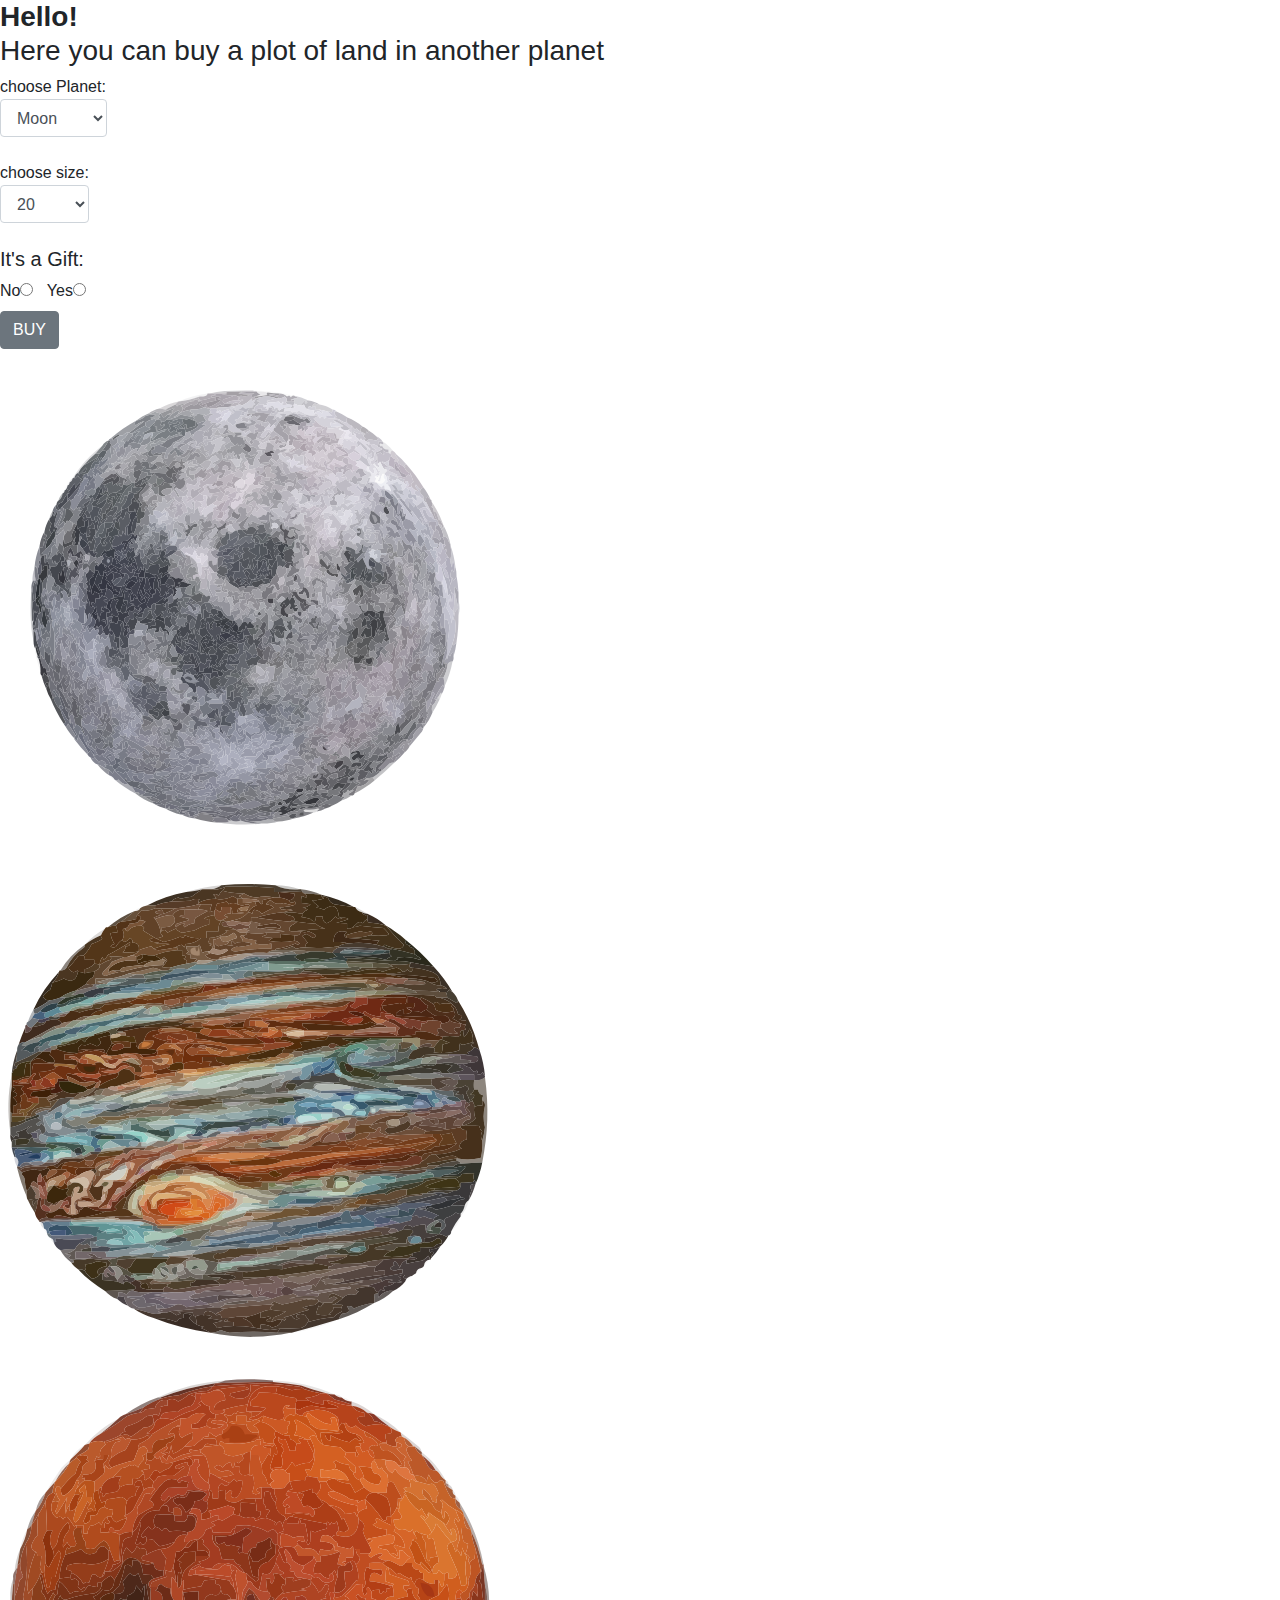
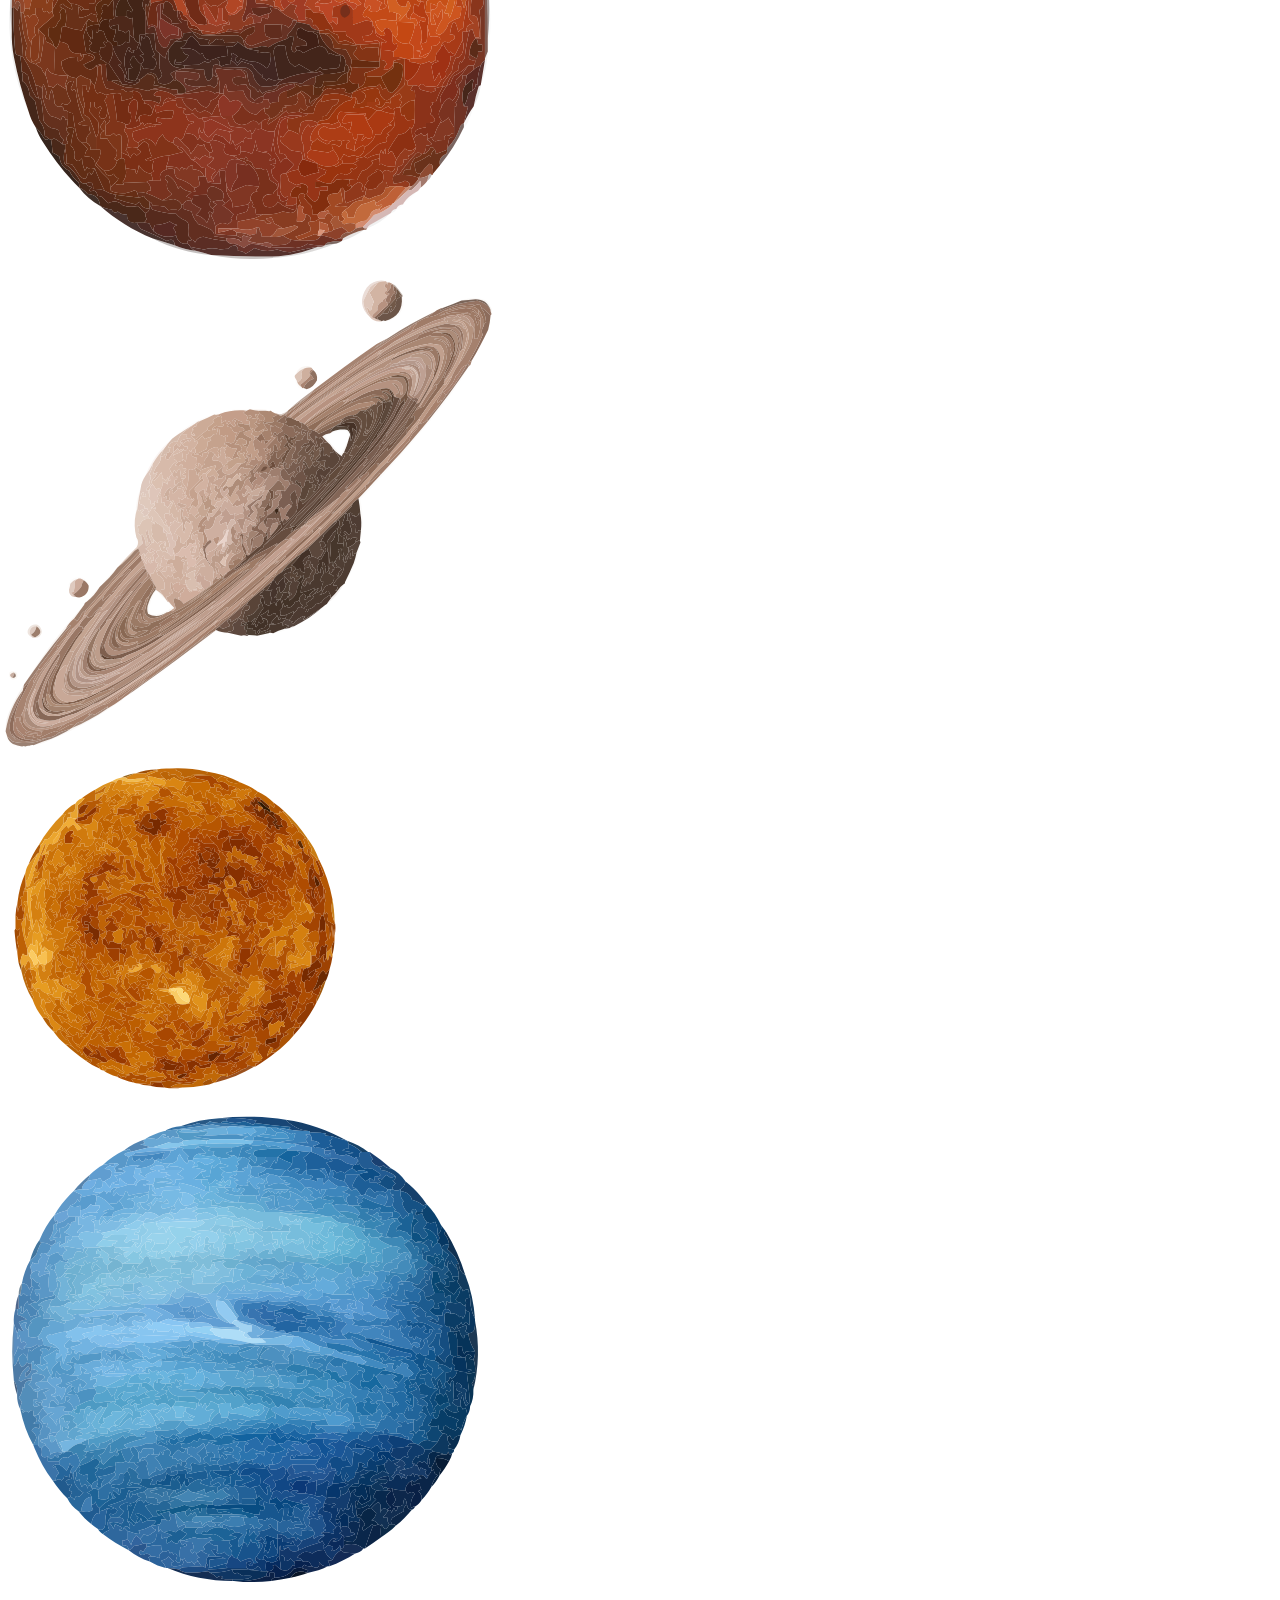
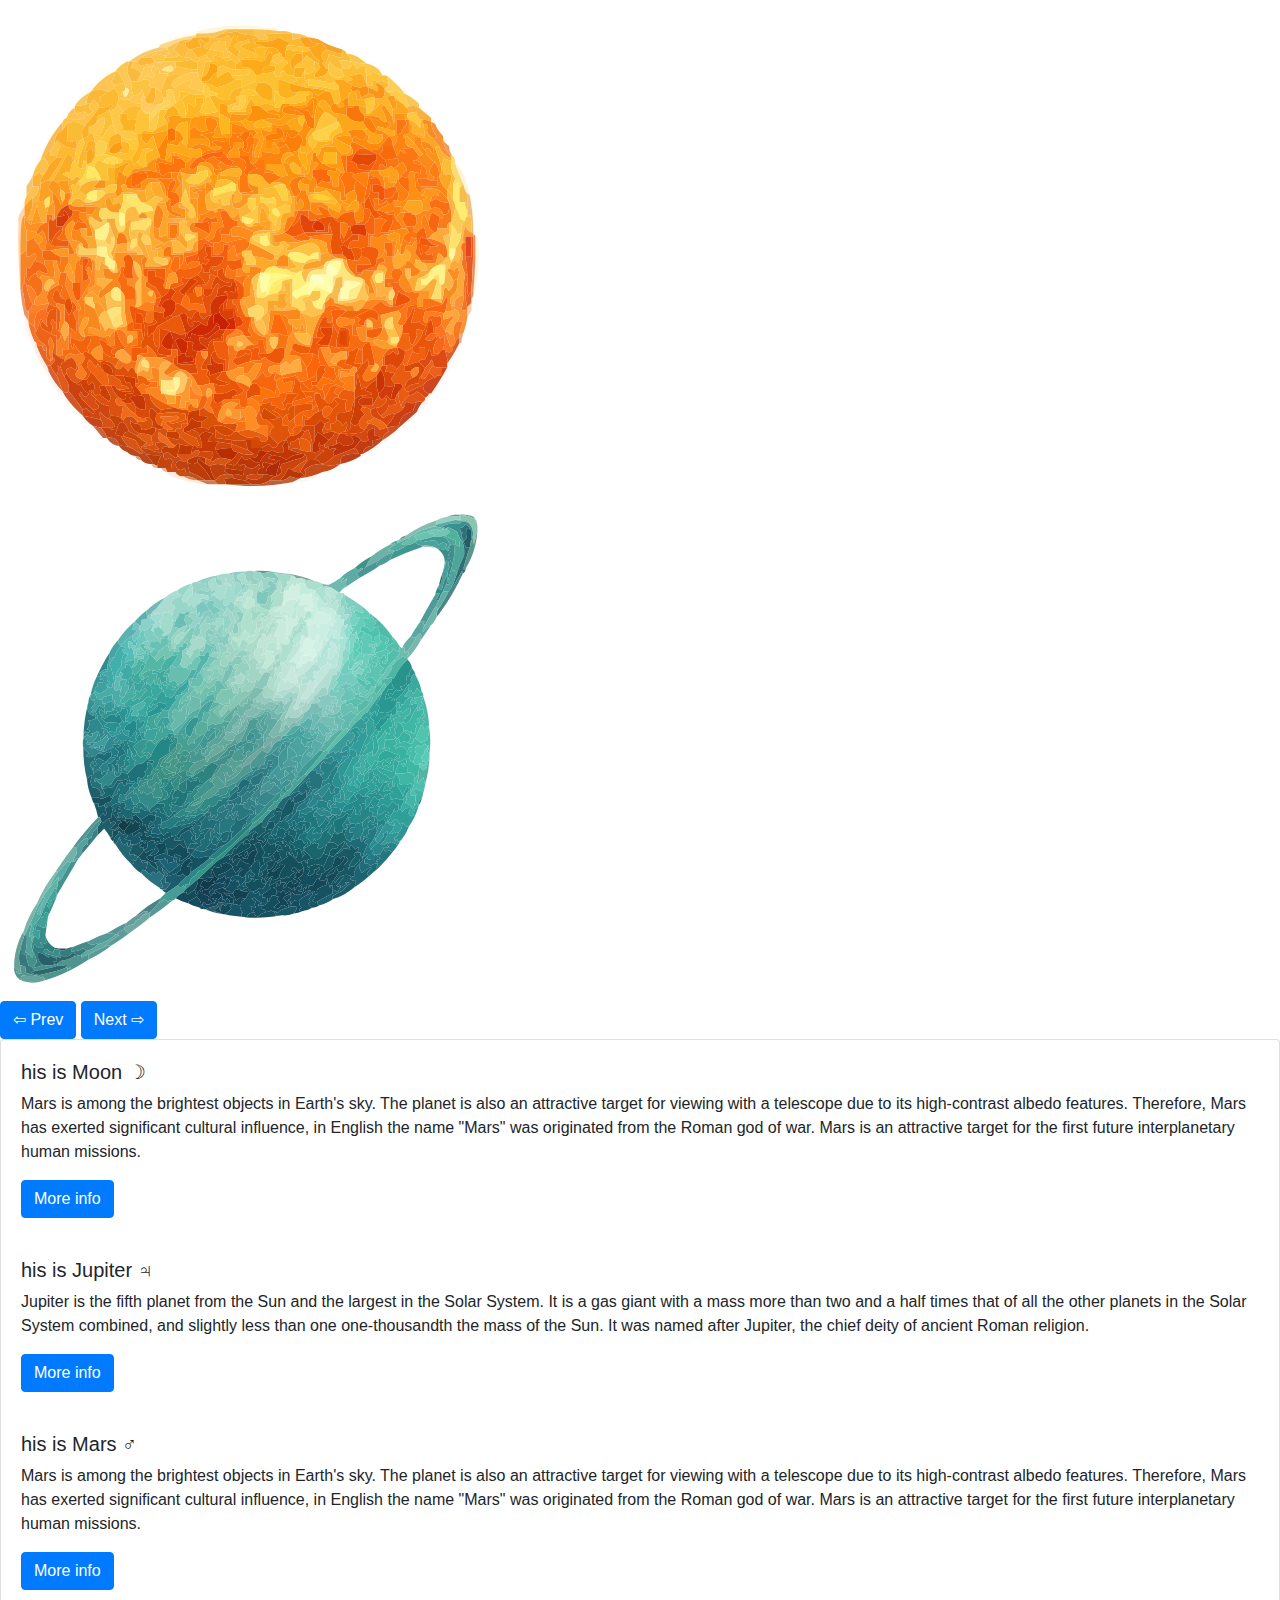
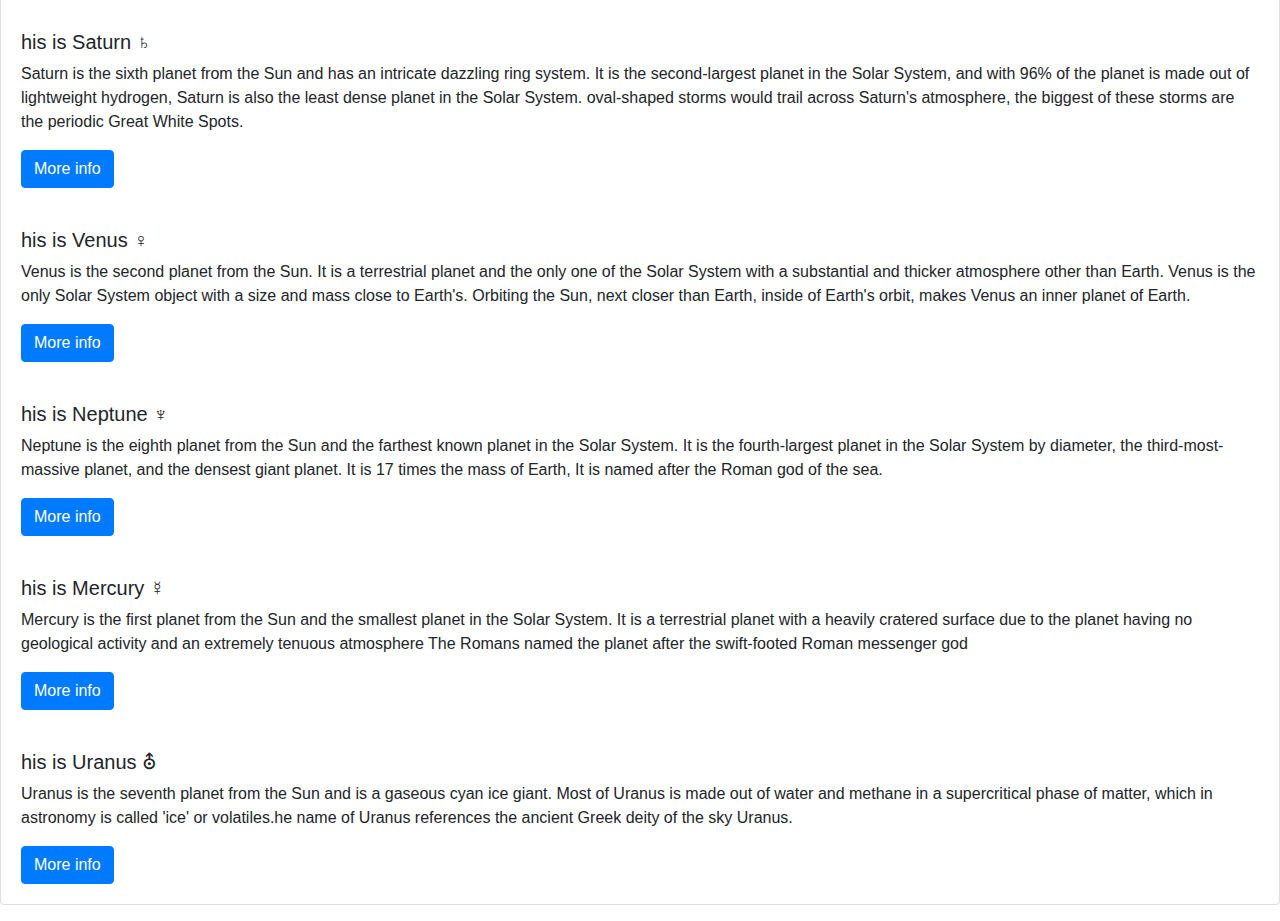
==== edit.html @ b1070e34 "Add files via upload" ====
<!DOCTYPE html>
<html lang="en">
<head>
  <meta charset="UTF-8">
  <title>Pslanets</title>
  <link href="https://fonts.googleapis.com/css?family=Staatliches&display=swap" rel="stylesheet">
  <link rel="stylesheet" href="style/style1.css">
  <link rel="stylesheet" href="https://cdn.jsdelivr.net/npm/bootstrap@4.0.0/dist/css/bootstrap.min.css"
    integrity="sha384-Gn5384xqQ1aoWXA+058RXPxPg6fy4IWvTNh0E263XmFcJlSAwiGgFAW/dAiS6JXm" crossorigin="anonymous">
  <script src="https://cdn.jsdelivr.net/npm/bootstrap@4.0.0/dist/js/bootstrap.min.js"
    integrity="sha384-JZR6Spejh4U02d8jOt6vLEHfe/JQGiRRSQQxSfFWpi1MquVdAyjUar5+76PVCmYl"
    crossorigin="anonymous"></script>
  <script src="https://code.jquery.com/jquery-3.2.1.slim.min.js"
    integrity="sha384-KJ3o2DKtIkvYIK3UENzmM7KCkRr/rE9/Qpg6aAZGJwFDMVNA/GpGFF93hXpG5KkN"
    crossorigin="anonymous"></script>
  <script src="https://cdn.jsdelivr.net/npm/popper.js@1.12.9/dist/umd/popper.min.js"
    integrity="sha384-ApNbgh9B+Y1QKtv3Rn7W3mgPxhU9K/ScQsAP7hUibX39j7fakFPskvXusvfa0b4Q"
    crossorigin="anonymous"></script>
</head>
<body>
  <main>
    <form action="http://se.shenkar.ac.il/students/2022-2023/web1/dev_74/exercises/ex4/edit.php" method="GET">
      <h3><b>Hello!</b><br>Here you can buy a plot of land in another planet </h3>
      <label>choose Planet:<select name="Planet" id="Planet-select" class="form-control" required>
          <option value="1">Moon</option>
          <option value="2">Jupiter</option>
          <option value="3">Mars</option>
          <option value="4">Saturn</option>
          <option value="5">Venus</option>
          <option value="6">Neptune</option>
          <option value="7">mercury</option>
          <option value="8">uranus</option></label>
      </select><br>
      <label>choose size:<select name="size" id="size-select" class="form-control" required>
          <option value="1">20</option>
          <option value="2">30</option>
          <option value="3">40</option>
          <option value="4">50</option></label>
      </select><br>
      <h5>It's a Gift:</h5>
      <label>No</label><input type="radio" name="gift" value="1" required> &nbsp
      <label>Yes</label><input type="radio" name="gift" value="2"><br>
      <input type="submit" value="BUY" class="btn btn-secondary">
    </form>
  </main>
  <div class="carousel">
    <div class="carousel__cards">
      <div class="carousel__card">
        <img class="carousel__img" src="img/moon.svg" alt="Moon">
      </div>
      <div class="carousel__card">
        <img class="carousel__img" src="img/jupiter.svg" alt="Jupiter">
      </div>
      <div class="carousel__card">
        <img class="carousel__img" src="img/mars.svg" alt="Mars">
      </div>
      <div class="carousel__card">
        <img class="carousel__img" src="img/saturn.svg" alt="Saturn">
      </div>
      <div class="carousel__card">
        <img class="carousel__img" src="img/venus.svg" alt="Earth">
      </div>
      <div class="carousel__card">
        <img class="carousel__img" src="img/neptune.svg" alt="Neptune">
      </div>
      <div class="carousel__card">
        <img class="carousel__img" src="img/mercury.svg" alt="Mercury">
      </div>
      <div class="carousel__card">
        <img class="carousel__img" src="img/uranus.svg" alt="Uranus">
      </div>
    </div>
    <div class="carousel__control">
      <button class="btn btn-primary">&#8678; Prev</button>
      <button class="btn btn-primary me-md-2">Next &#8680;</button>
    </div>
    <div class="card mb-3">
      <div class="card-body moon">
        <h5>his is Moon &#9789;</h5>
        <p>Mars is among the brightest objects in Earth's sky. The planet is also an attractive target for viewing with
          a telescope due to its high-contrast albedo features. Therefore, Mars has exerted significant cultural
          influence, in English the name "Mars" was originated from the Roman god of war. Mars is an attractive target
          for the first future interplanetary human missions.</p>
        <a href="https://en.wikipedia.org/wiki/Moon" class="btn btn-primary" target="_blank">More info</a>
      </div>
      <div class="card-body jupiter">
        <h5>his is Jupiter &#9795;</h5>
        <p>Jupiter is the fifth planet from the Sun and the largest in the Solar System. It is a gas giant with a mass
          more than two and a half times that of all the other planets in the Solar System combined, and slightly less
          than one one-thousandth the mass of the Sun. It was named after Jupiter, the chief deity of ancient Roman
          religion.</p>
        <a href="https://en.wikipedia.org/wiki/Jupiter" class="btn btn-primary" target="_blank">More info</a>
      </div>
      <div class="card-body mars">
        <h5>his is Mars &#9794;</h5>
        <p>Mars is among the brightest objects in Earth's sky. The planet is also an attractive target for viewing with
          a telescope due to its high-contrast albedo features. Therefore, Mars has exerted significant cultural
          influence, in English the name "Mars" was originated from the Roman god of war. Mars is an attractive target
          for the first future interplanetary human missions.</p>
        <a href="https://en.wikipedia.org/wiki/Mars" class="btn btn-primary" target="_blank">More info</a>
      </div>
      <div class="card-body saturn">
        <h5>his is Saturn &#9796;</h5>
        <p>Saturn is the sixth planet from the Sun and has an intricate dazzling ring system. It is the second-largest
          planet in the Solar System, and with 96% of the planet is made out of lightweight hydrogen, Saturn is also the
          least dense planet in the Solar System. oval-shaped storms would trail across Saturn's atmosphere, the biggest
          of
          these storms are the periodic Great White Spots.</p>
        <a href="https://en.wikipedia.org/wiki/Saturn" class="btn btn-primary" target="_blank">More info</a>
      </div>
      <div class="card-body venus">
        <h5>his is Venus &#9792;</h5>
        <p>Venus is the second planet from the Sun. It is a terrestrial planet and the only one of the Solar System with
          a substantial and thicker atmosphere other than Earth. Venus is the only Solar System object with a size and
          mass close to Earth's. Orbiting the Sun, next closer than Earth, inside of Earth's orbit, makes Venus an inner
          planet of Earth.</p>
        <a href="https://en.wikipedia.org/wiki/Venus" class="btn btn-primary" target="_blank">More info</a>
      </div>
      <div class="card-body neptune">
        <h5>his is Neptune &#9798;</h5>
        <p>Neptune is the eighth planet from the Sun and the farthest known planet in the Solar System. It is the
          fourth-largest planet in the Solar System by diameter, the third-most-massive planet, and the densest giant
          planet. It is 17 times the mass of Earth, It is named after the Roman god of the sea.</p>
        <a href="https://en.wikipedia.org/wiki/Neptune" class="btn btn-primary" target="_blank">More info</a>
      </div>
      <div class="card-body mercury">
        <h5>his is Mercury &#9791;</h5>
        <p> Mercury is the first planet from the Sun and the smallest planet in the Solar System. It is a terrestrial
          planet with a heavily cratered surface due to the planet having no geological activity and an extremely
          tenuous atmosphere The Romans named the planet after the swift-footed Roman messenger god</p>
        <a href="https://en.wikipedia.org/wiki/Mercury_(planet)" class="btn btn-primary" target="_blank">More info</a>
      </div>
      <div class="card-body uranus">
        <h5>his is Uranus &#9954;</h5>
        <p>Uranus is the seventh planet from the Sun and is a gaseous cyan ice giant. Most of Uranus is made out of
          water and methane in a supercritical phase of matter, which in astronomy is called 'ice' or
          volatiles.he name of Uranus references the ancient Greek deity of the sky Uranus. </p>
        <a href="https://en.wikipedia.org/wiki/Uranus" class="btn btn-primary" target="_blank">More info</a>
      </div>
    </div>
  </div>
  <script src="script/script.js"></script>
</body>
</html>
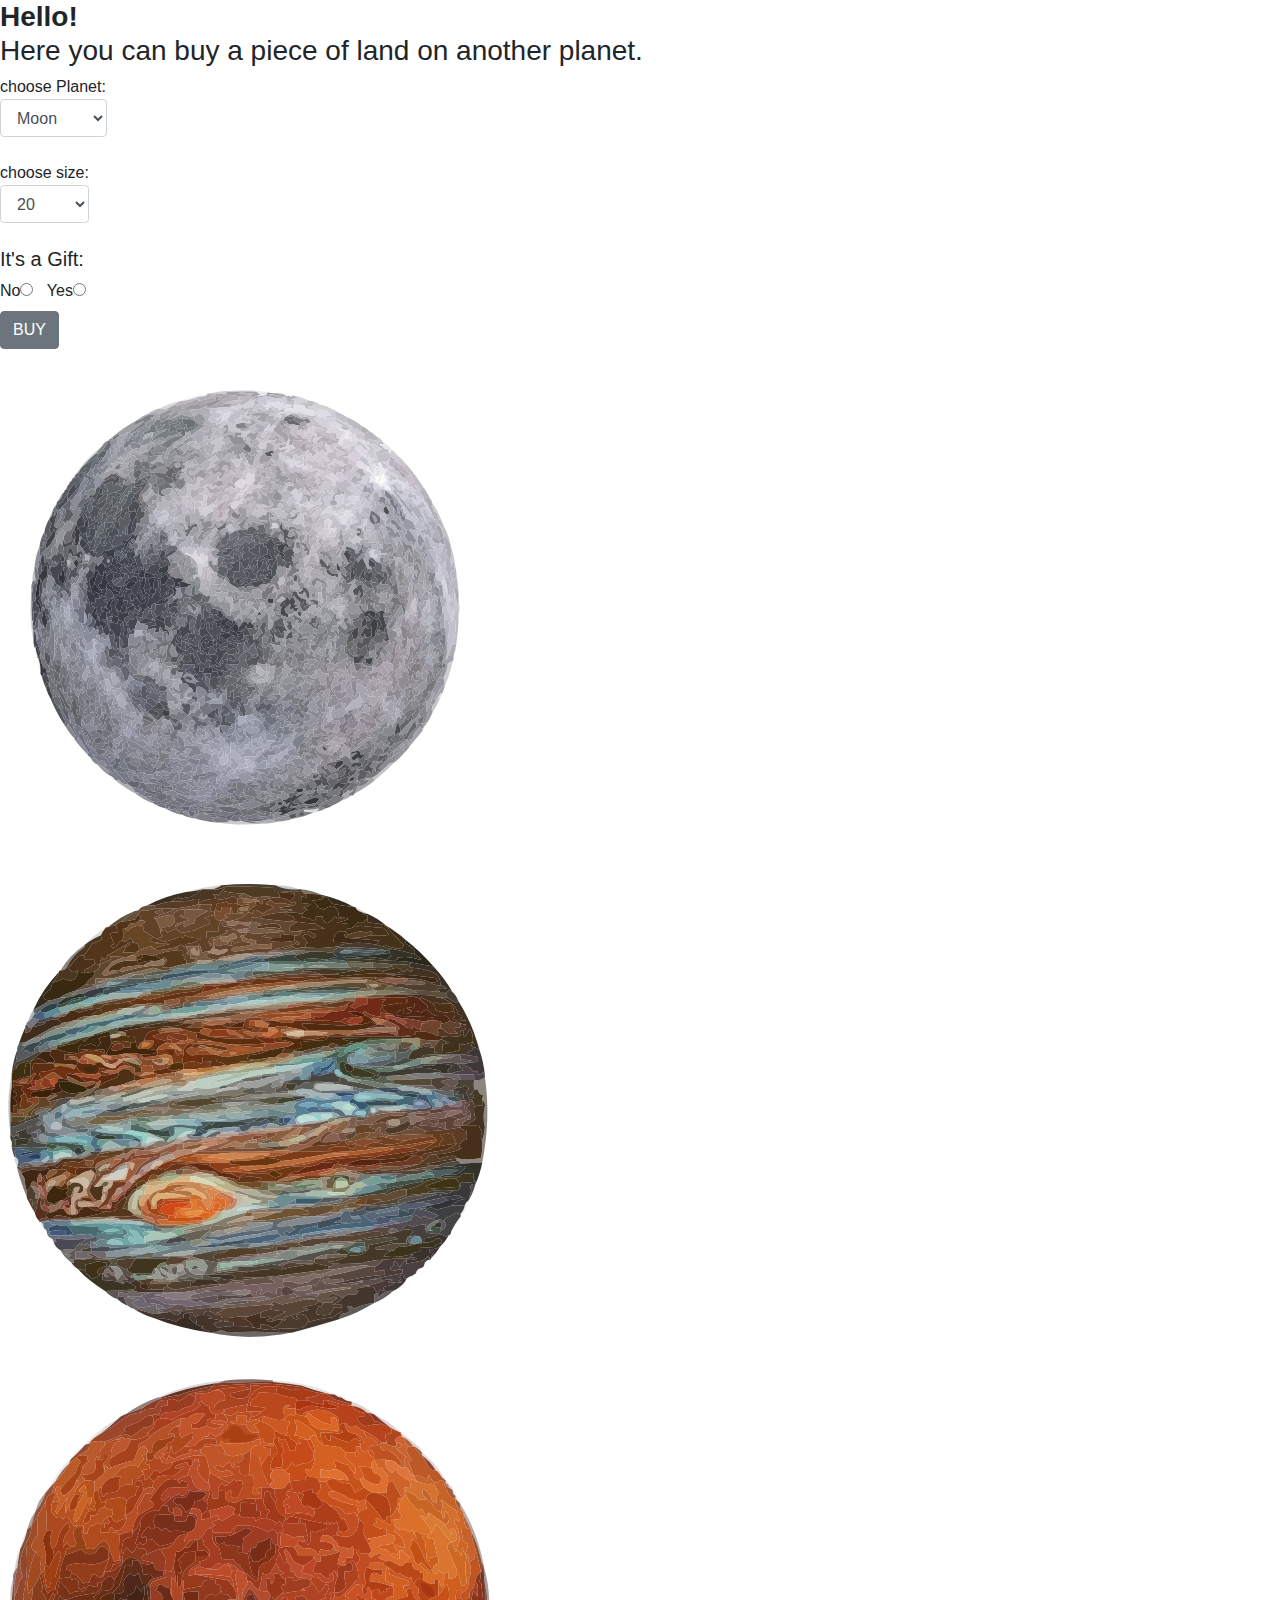
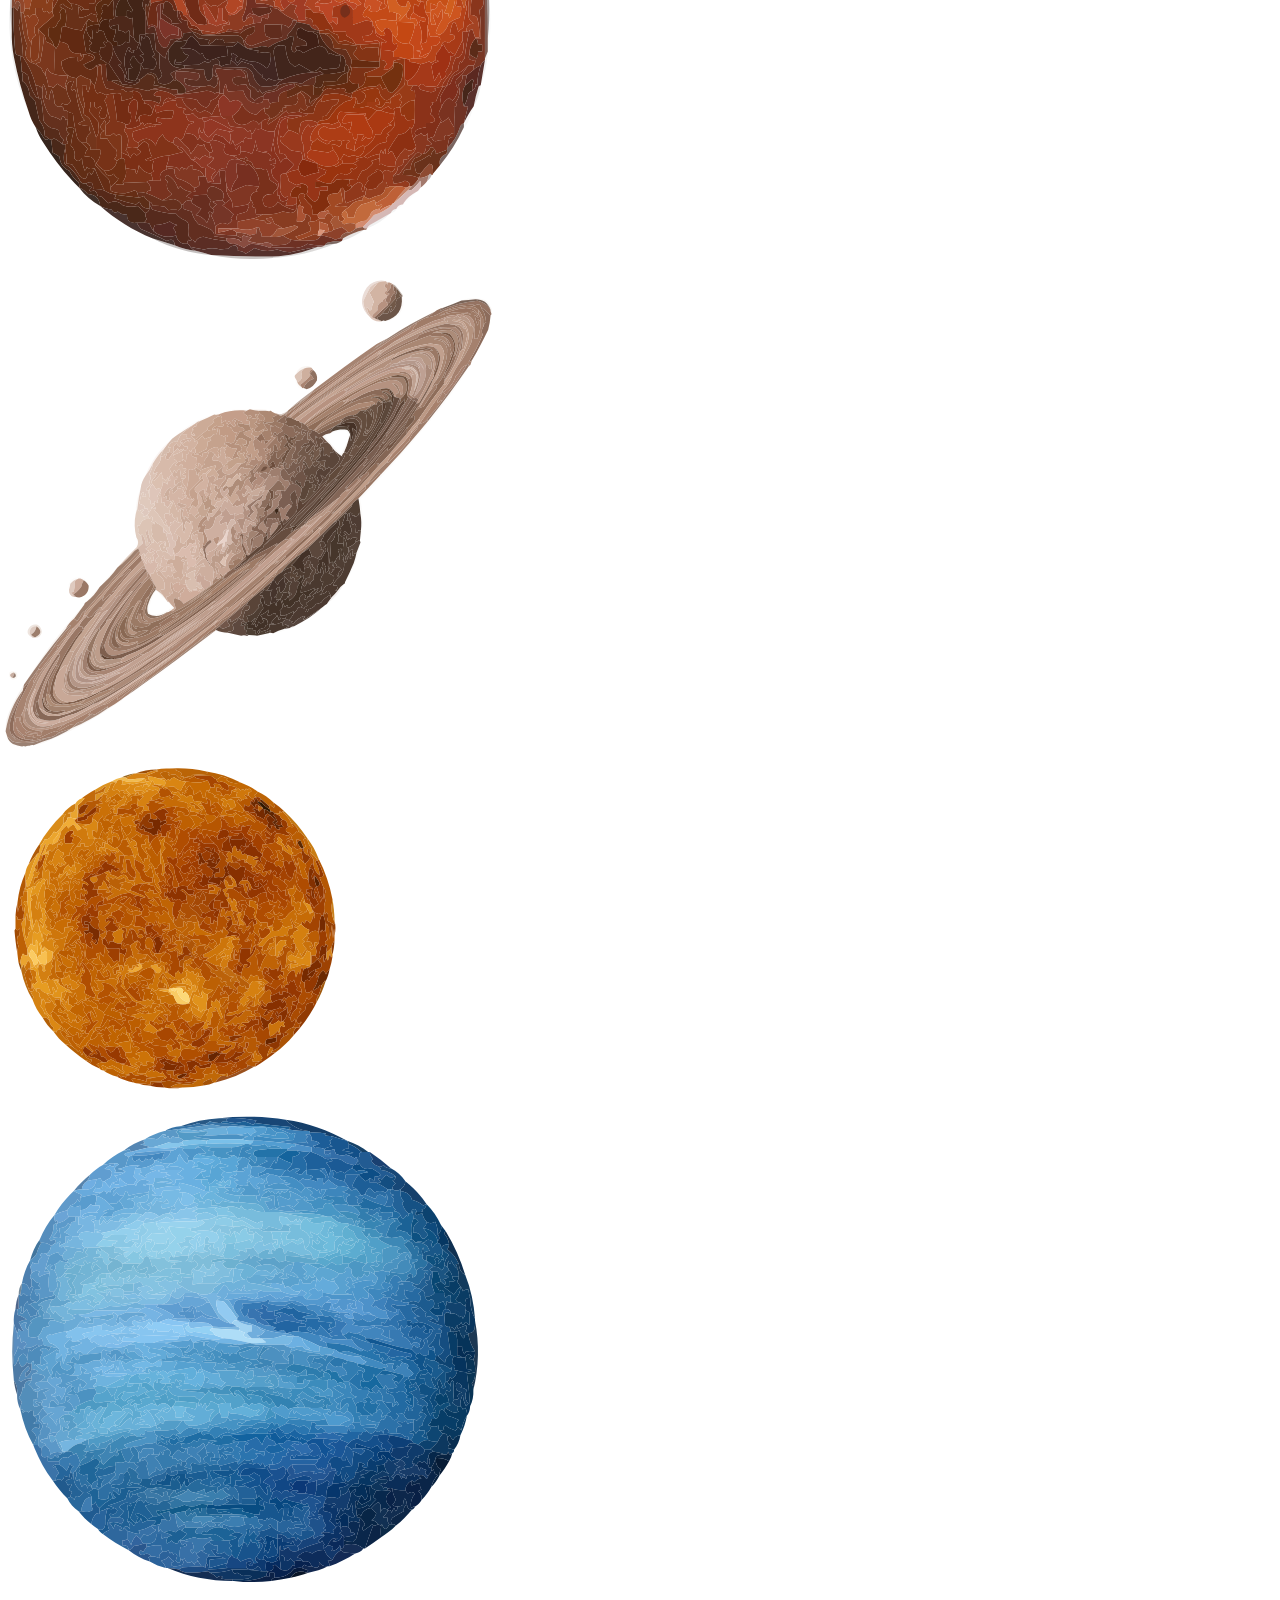
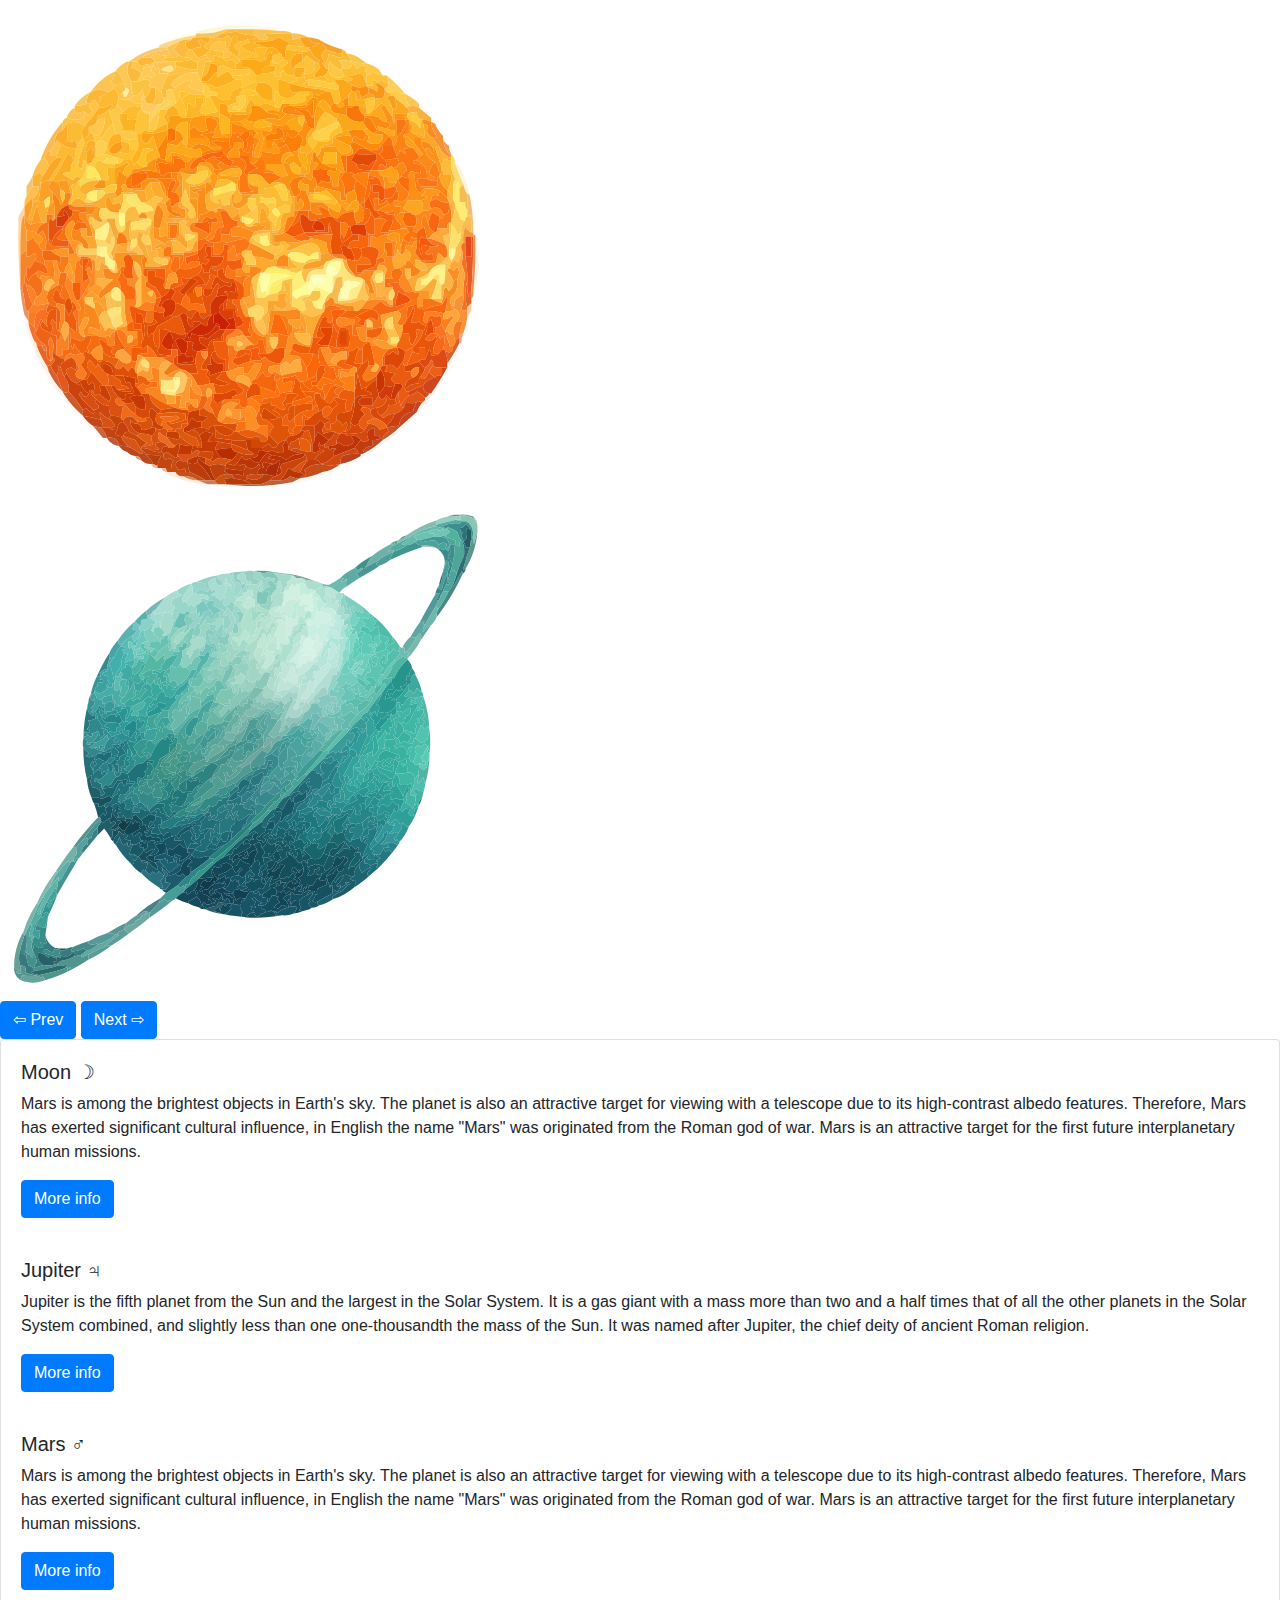
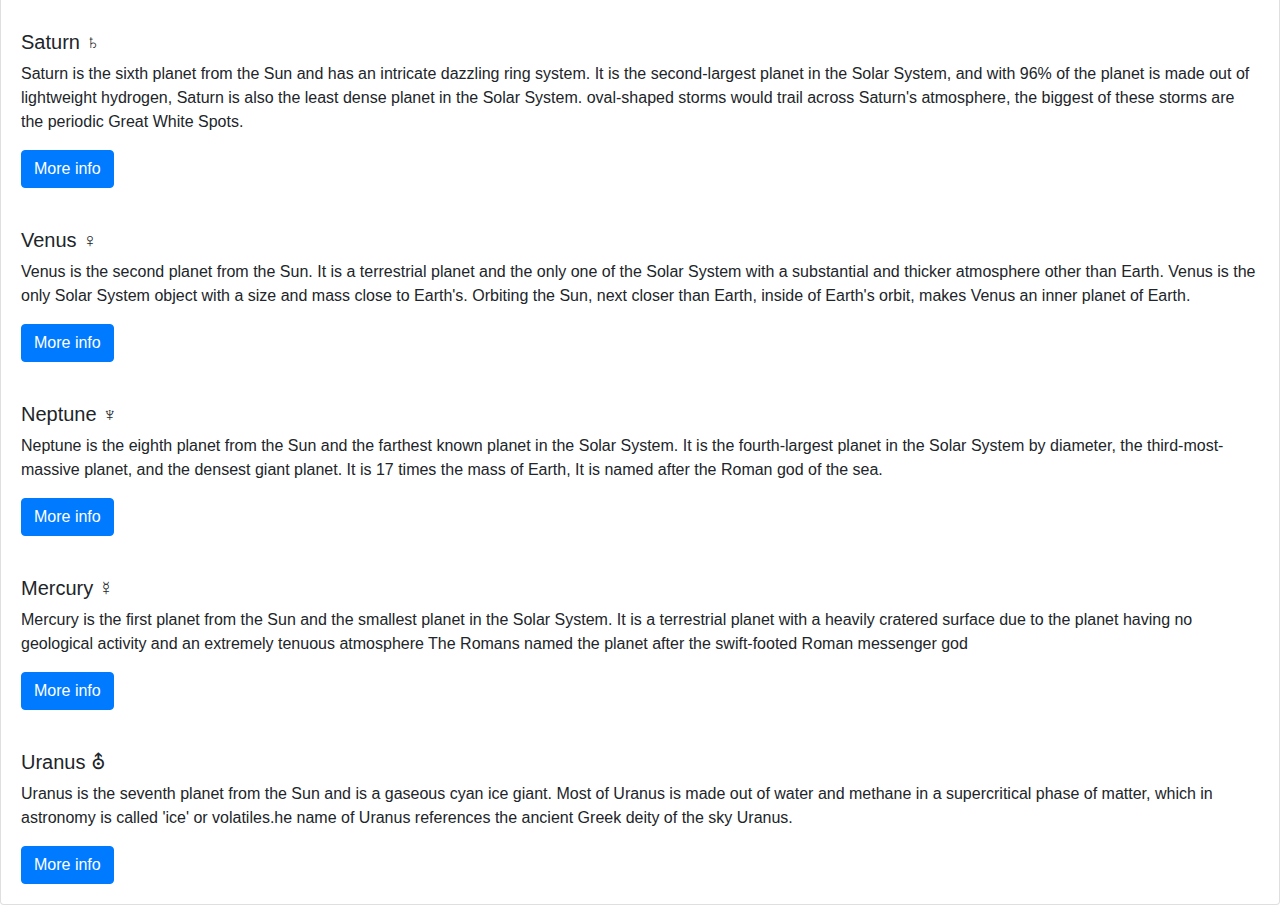
==== commit 420b9ee0: "edit.html" ====
--- a/edit.html
+++ b/edit.html
@@ -20,7 +20,7 @@
 <body>
   <main>
     <form action="http://se.shenkar.ac.il/students/2022-2023/web1/dev_74/exercises/ex4/edit.php" method="GET">
-      <h3><b>Hello!</b><br>Here you can buy a plot of land in another planet </h3>
+      <h3><b>Hello!</b><br>Here you can buy a piece of land on another planet. </h3>
       <label>choose Planet:<select name="Planet" id="Planet-select" class="form-control" required>
           <option value="1">Moon</option>
           <option value="2">Jupiter</option>
@@ -76,7 +76,7 @@
     </div>
     <div class="card mb-3">
       <div class="card-body moon">
-        <h5>his is Moon &#9789;</h5>
+        <h5>Moon &#9789;</h5>
         <p>Mars is among the brightest objects in Earth's sky. The planet is also an attractive target for viewing with
           a telescope due to its high-contrast albedo features. Therefore, Mars has exerted significant cultural
           influence, in English the name "Mars" was originated from the Roman god of war. Mars is an attractive target
@@ -84,7 +84,7 @@
         <a href="https://en.wikipedia.org/wiki/Moon" class="btn btn-primary" target="_blank">More info</a>
       </div>
       <div class="card-body jupiter">
-        <h5>his is Jupiter &#9795;</h5>
+        <h5>Jupiter &#9795;</h5>
         <p>Jupiter is the fifth planet from the Sun and the largest in the Solar System. It is a gas giant with a mass
           more than two and a half times that of all the other planets in the Solar System combined, and slightly less
           than one one-thousandth the mass of the Sun. It was named after Jupiter, the chief deity of ancient Roman
@@ -92,7 +92,7 @@
         <a href="https://en.wikipedia.org/wiki/Jupiter" class="btn btn-primary" target="_blank">More info</a>
       </div>
       <div class="card-body mars">
-        <h5>his is Mars &#9794;</h5>
+        <h5>Mars &#9794;</h5>
         <p>Mars is among the brightest objects in Earth's sky. The planet is also an attractive target for viewing with
           a telescope due to its high-contrast albedo features. Therefore, Mars has exerted significant cultural
           influence, in English the name "Mars" was originated from the Roman god of war. Mars is an attractive target
@@ -100,7 +100,7 @@
         <a href="https://en.wikipedia.org/wiki/Mars" class="btn btn-primary" target="_blank">More info</a>
       </div>
       <div class="card-body saturn">
-        <h5>his is Saturn &#9796;</h5>
+        <h5>Saturn &#9796;</h5>
         <p>Saturn is the sixth planet from the Sun and has an intricate dazzling ring system. It is the second-largest
           planet in the Solar System, and with 96% of the planet is made out of lightweight hydrogen, Saturn is also the
           least dense planet in the Solar System. oval-shaped storms would trail across Saturn's atmosphere, the biggest
@@ -109,7 +109,7 @@
         <a href="https://en.wikipedia.org/wiki/Saturn" class="btn btn-primary" target="_blank">More info</a>
       </div>
       <div class="card-body venus">
-        <h5>his is Venus &#9792;</h5>
+        <h5>Venus &#9792;</h5>
         <p>Venus is the second planet from the Sun. It is a terrestrial planet and the only one of the Solar System with
           a substantial and thicker atmosphere other than Earth. Venus is the only Solar System object with a size and
           mass close to Earth's. Orbiting the Sun, next closer than Earth, inside of Earth's orbit, makes Venus an inner
@@ -117,21 +117,21 @@
         <a href="https://en.wikipedia.org/wiki/Venus" class="btn btn-primary" target="_blank">More info</a>
       </div>
       <div class="card-body neptune">
-        <h5>his is Neptune &#9798;</h5>
+        <h5>Neptune &#9798;</h5>
         <p>Neptune is the eighth planet from the Sun and the farthest known planet in the Solar System. It is the
           fourth-largest planet in the Solar System by diameter, the third-most-massive planet, and the densest giant
           planet. It is 17 times the mass of Earth, It is named after the Roman god of the sea.</p>
         <a href="https://en.wikipedia.org/wiki/Neptune" class="btn btn-primary" target="_blank">More info</a>
       </div>
       <div class="card-body mercury">
-        <h5>his is Mercury &#9791;</h5>
+        <h5>Mercury &#9791;</h5>
         <p> Mercury is the first planet from the Sun and the smallest planet in the Solar System. It is a terrestrial
           planet with a heavily cratered surface due to the planet having no geological activity and an extremely
           tenuous atmosphere The Romans named the planet after the swift-footed Roman messenger god</p>
         <a href="https://en.wikipedia.org/wiki/Mercury_(planet)" class="btn btn-primary" target="_blank">More info</a>
       </div>
       <div class="card-body uranus">
-        <h5>his is Uranus &#9954;</h5>
+        <h5>Uranus &#9954;</h5>
         <p>Uranus is the seventh planet from the Sun and is a gaseous cyan ice giant. Most of Uranus is made out of
           water and methane in a supercritical phase of matter, which in astronomy is called 'ice' or
           volatiles.he name of Uranus references the ancient Greek deity of the sky Uranus. </p>
@@ -141,4 +141,4 @@
   </div>
   <script src="script/script.js"></script>
 </body>
-</html>+</html>
